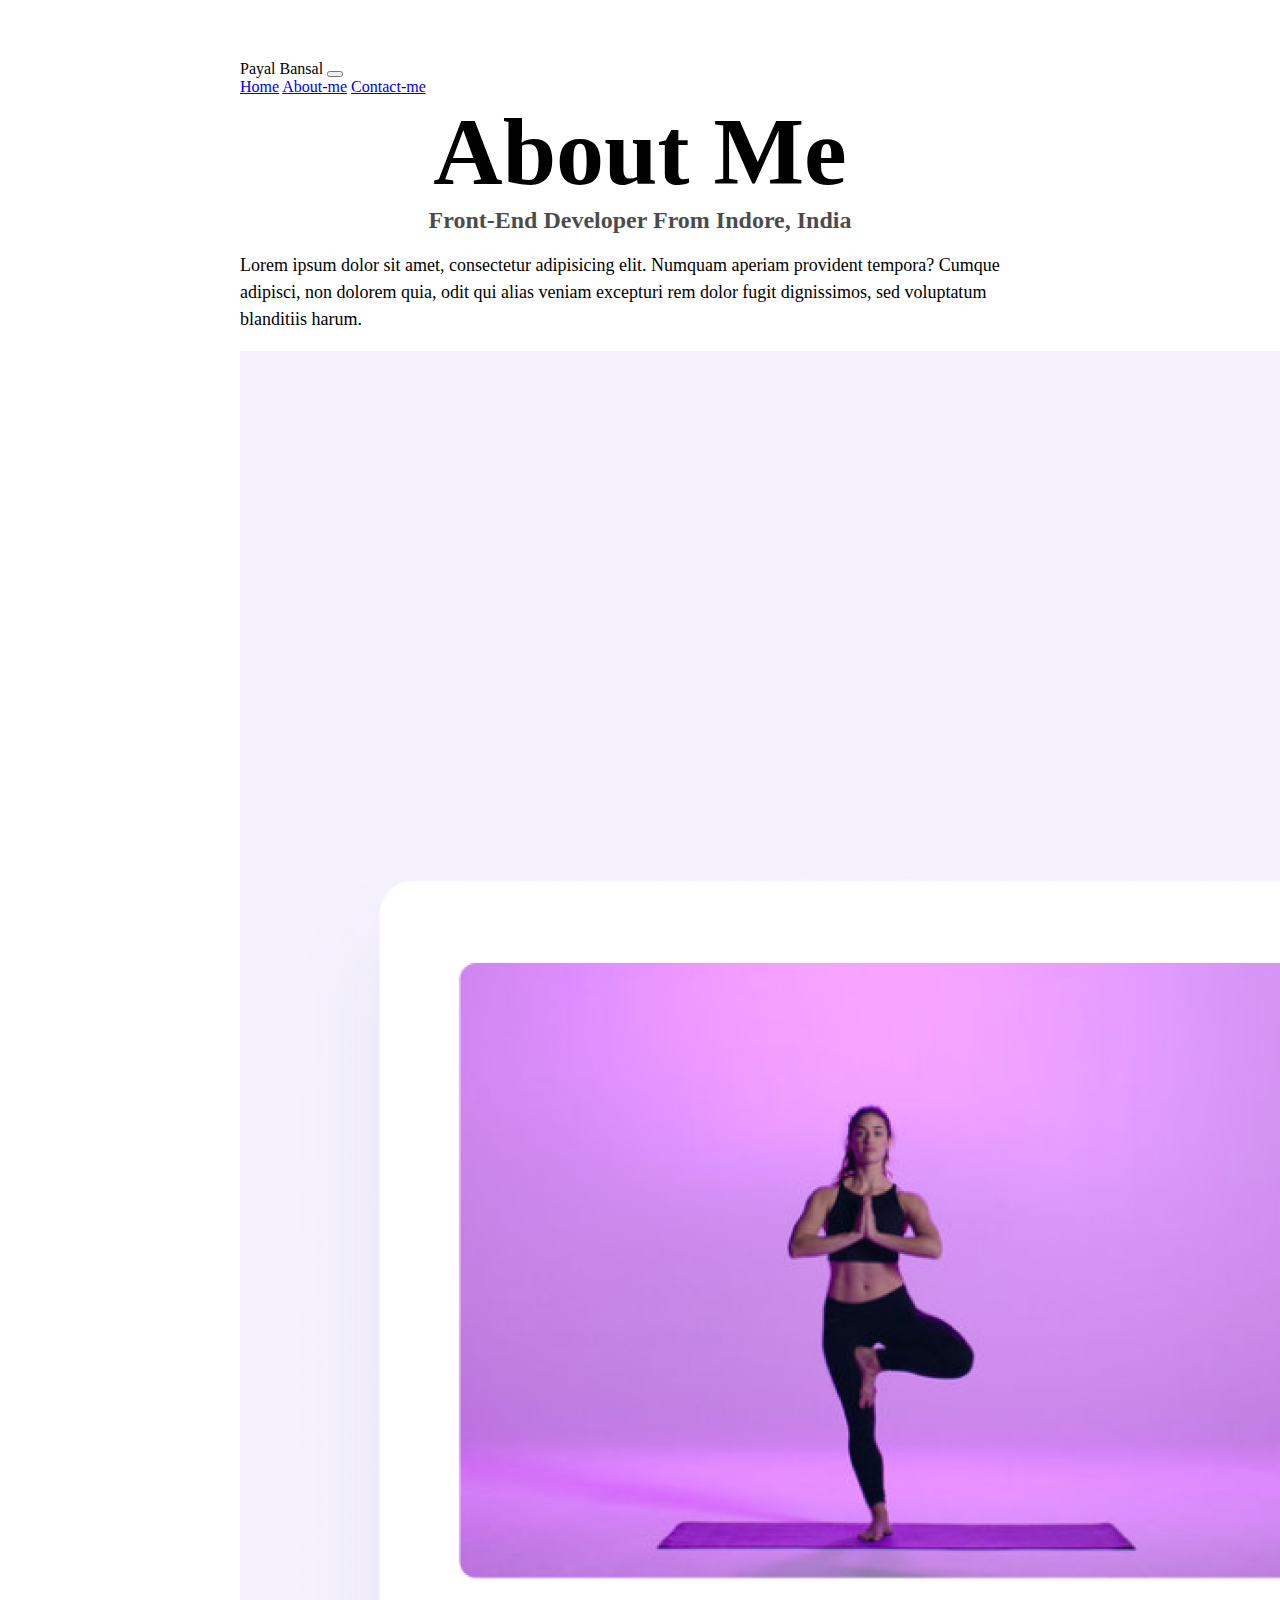
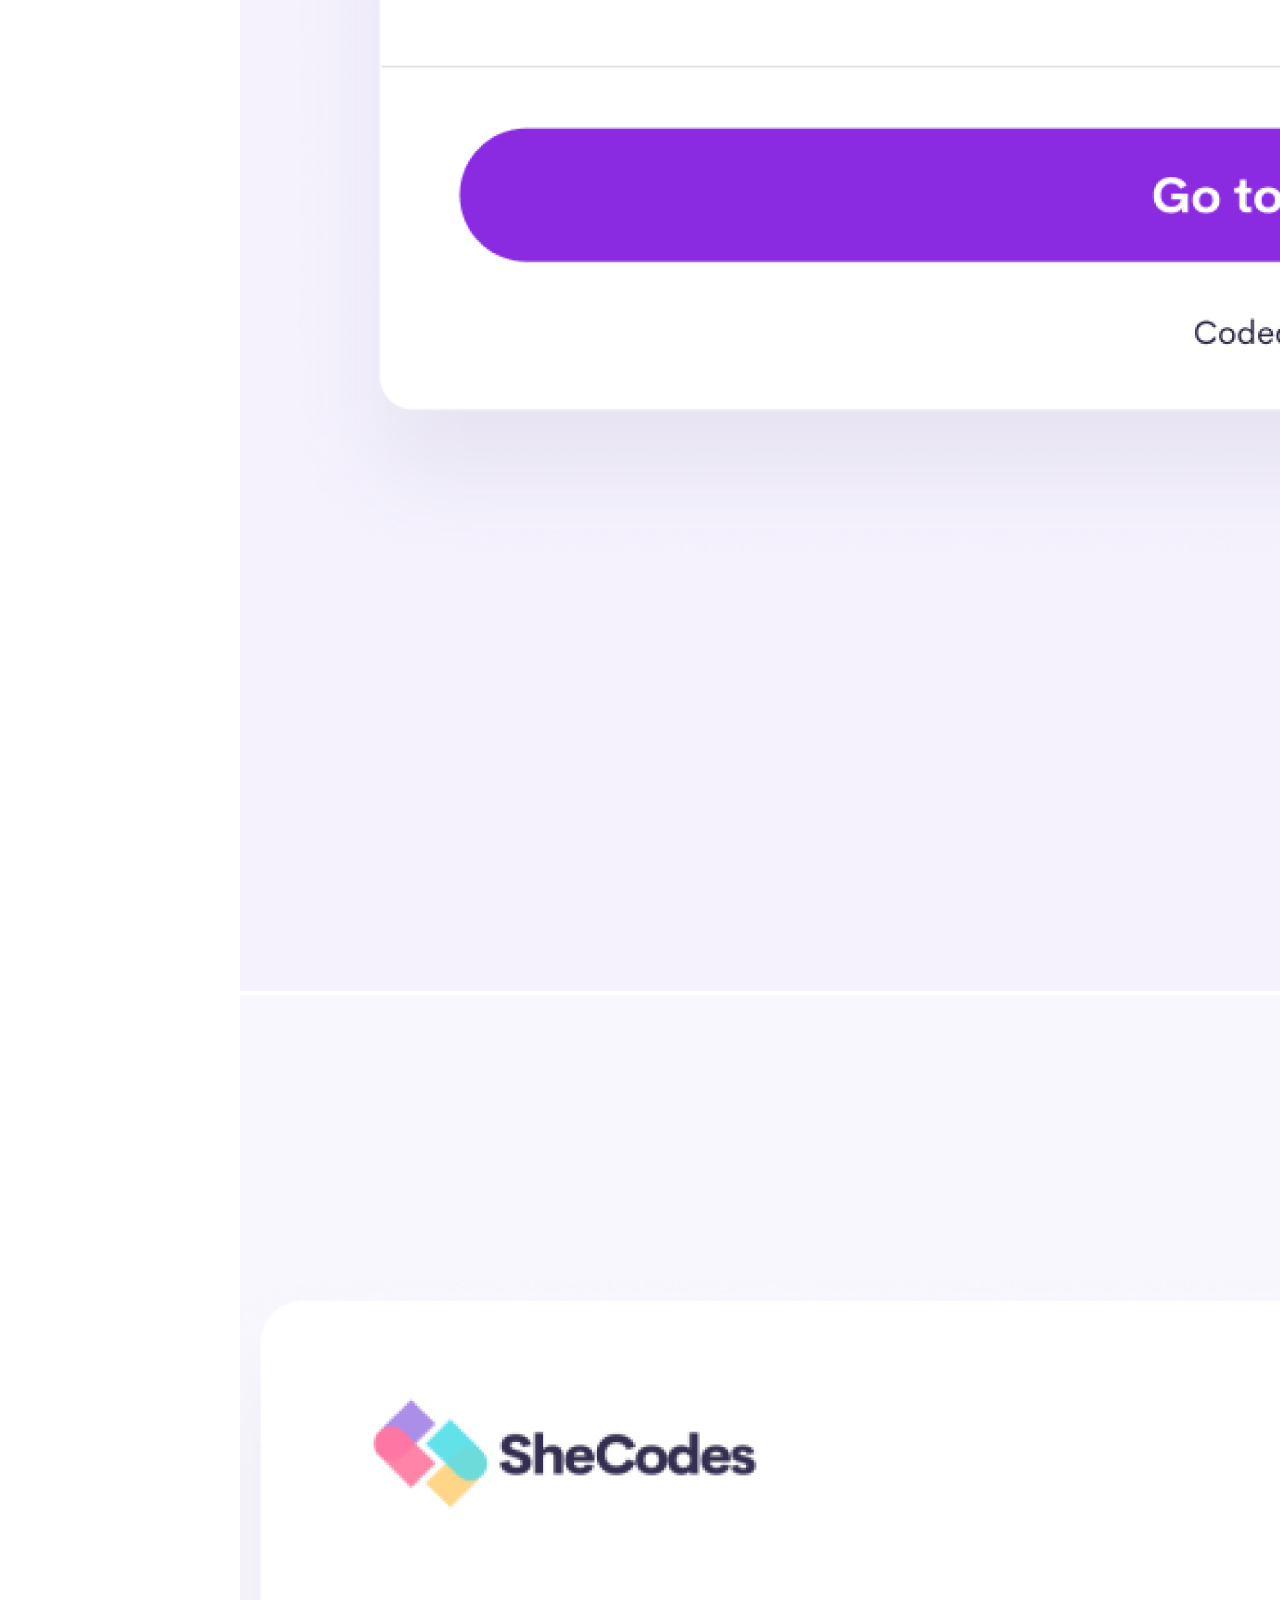
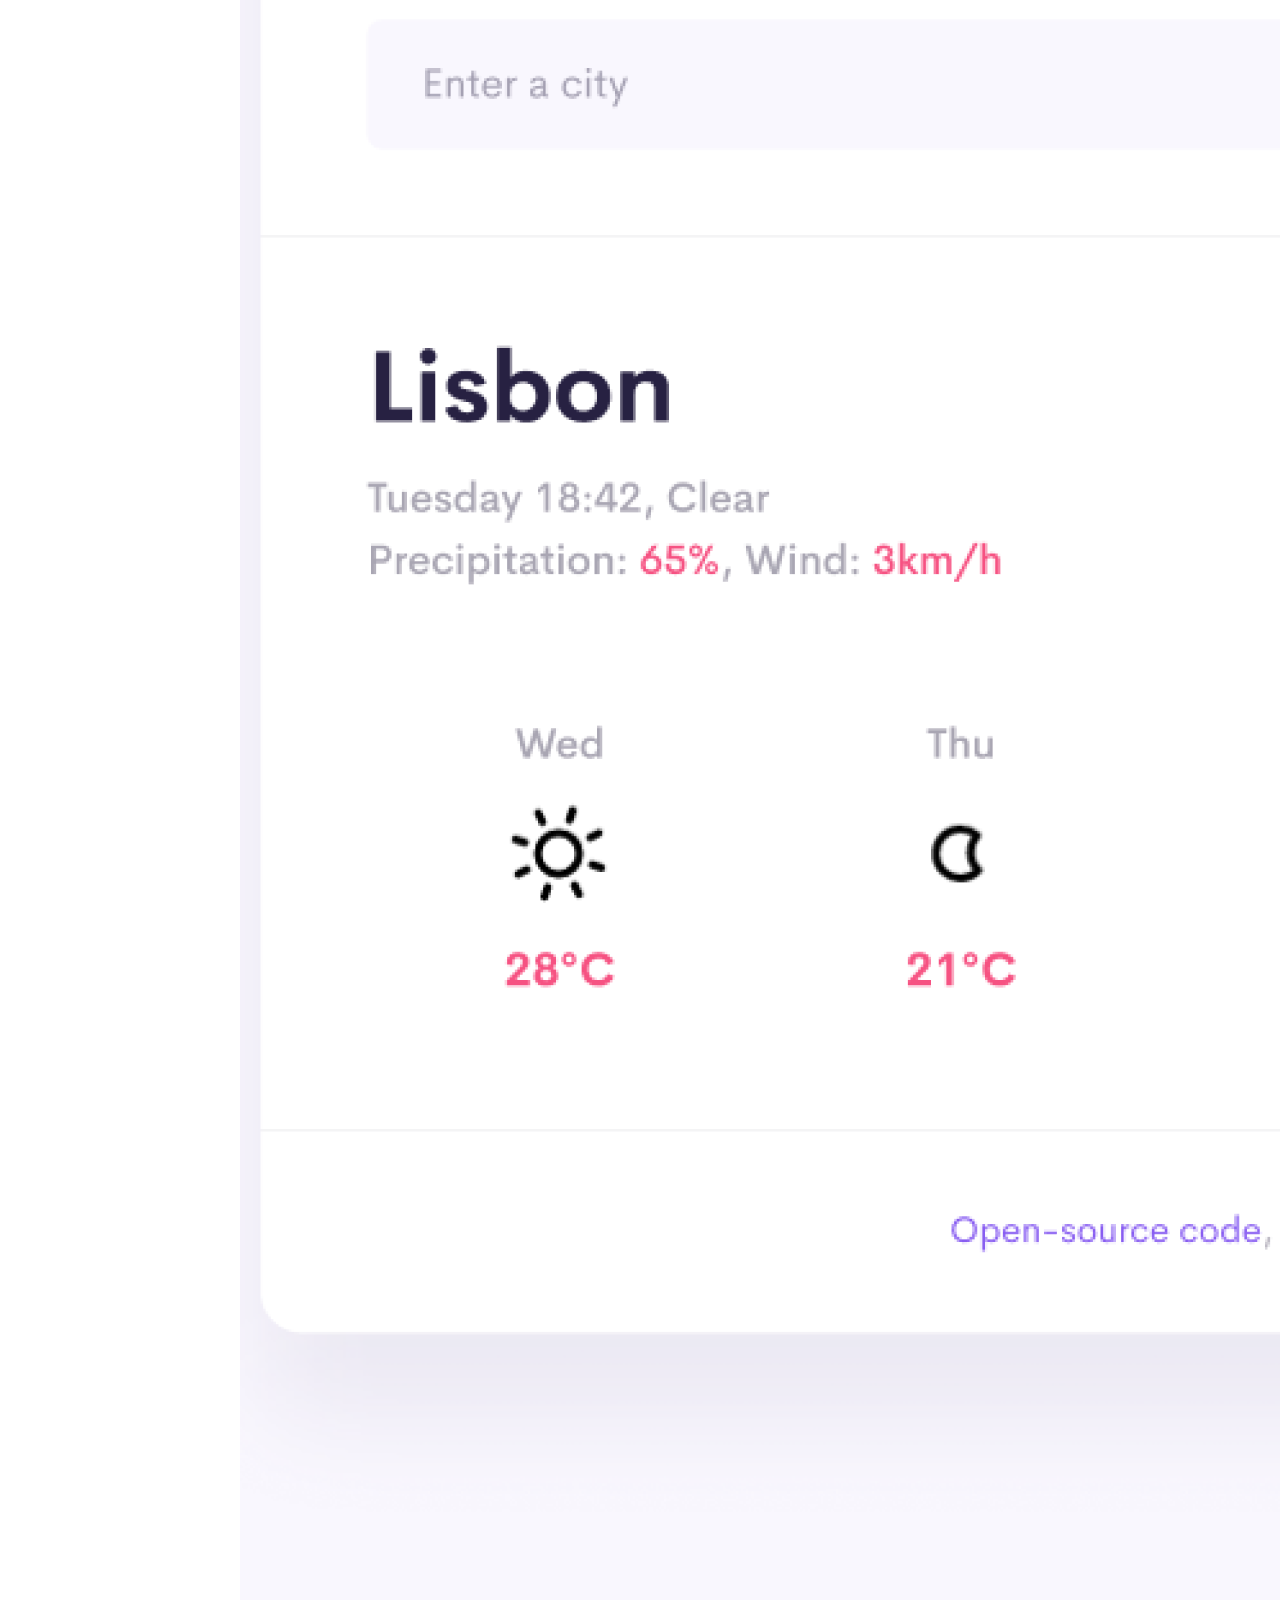
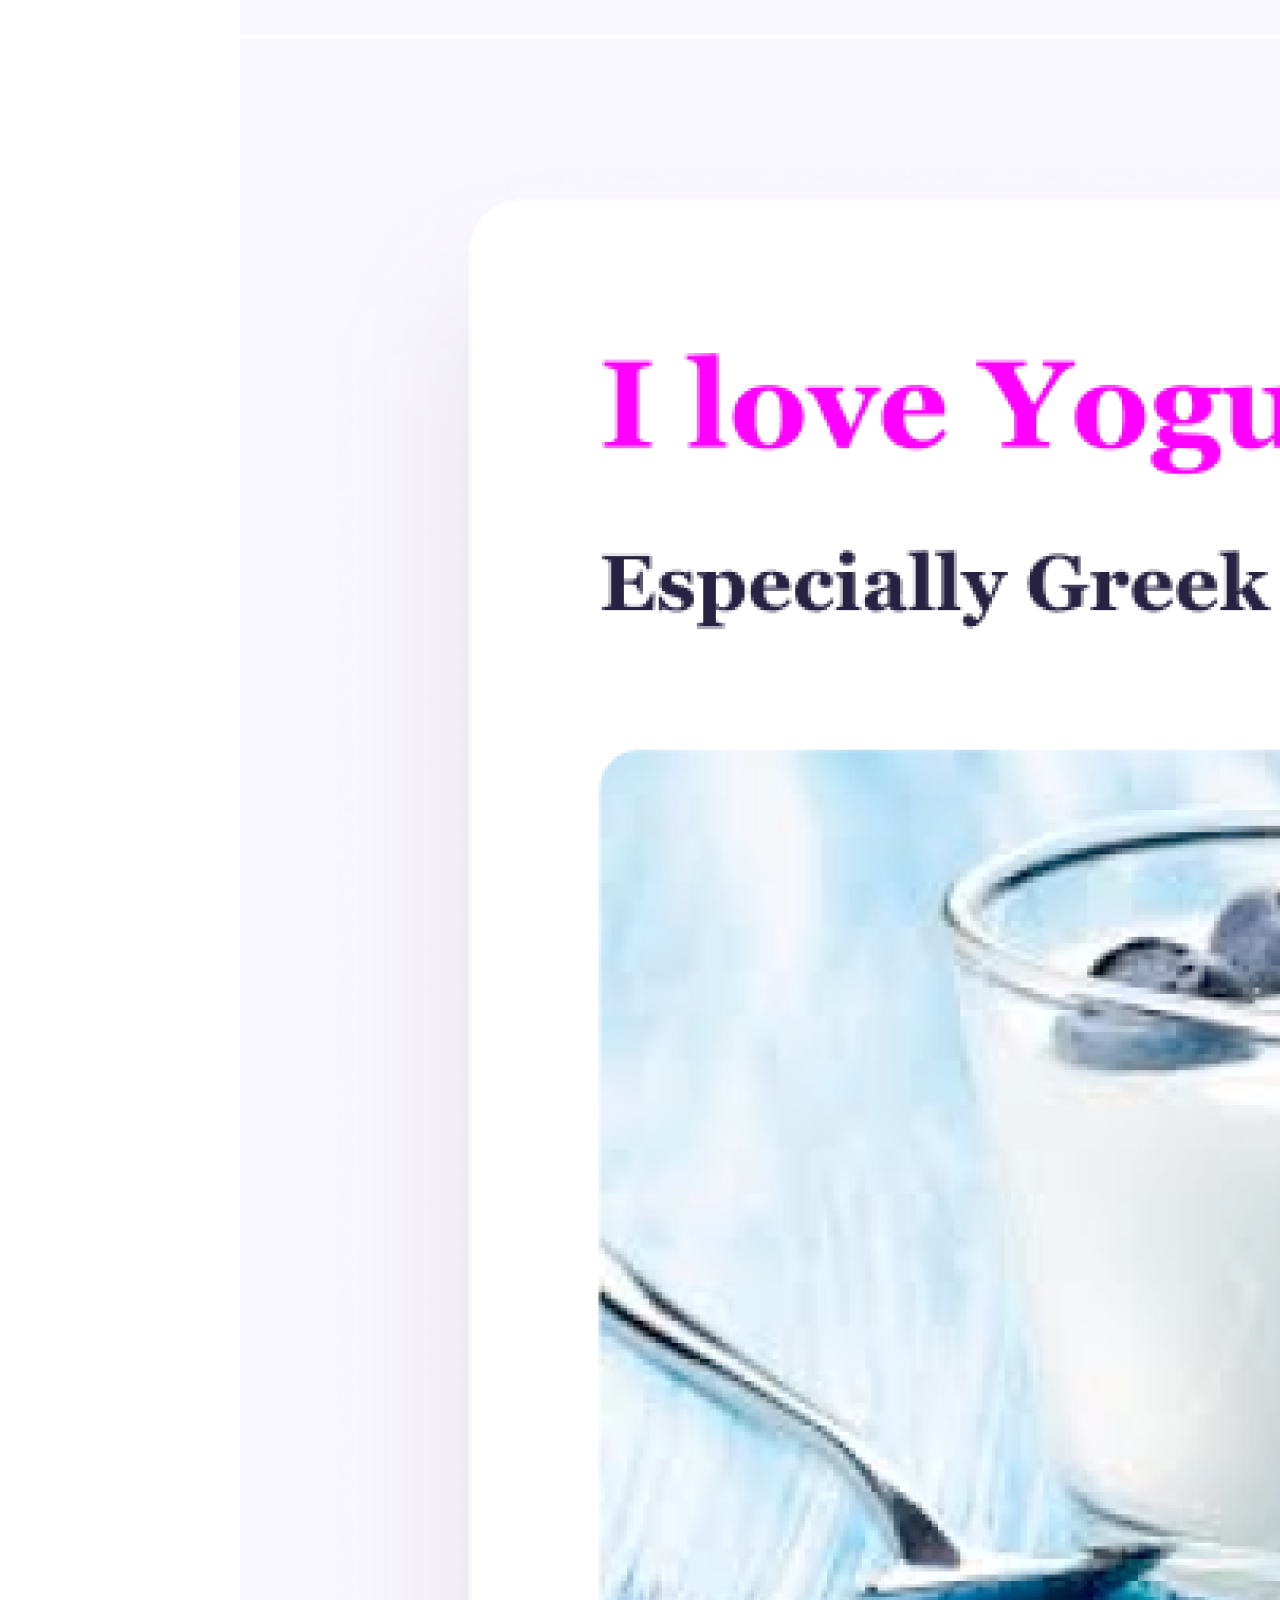
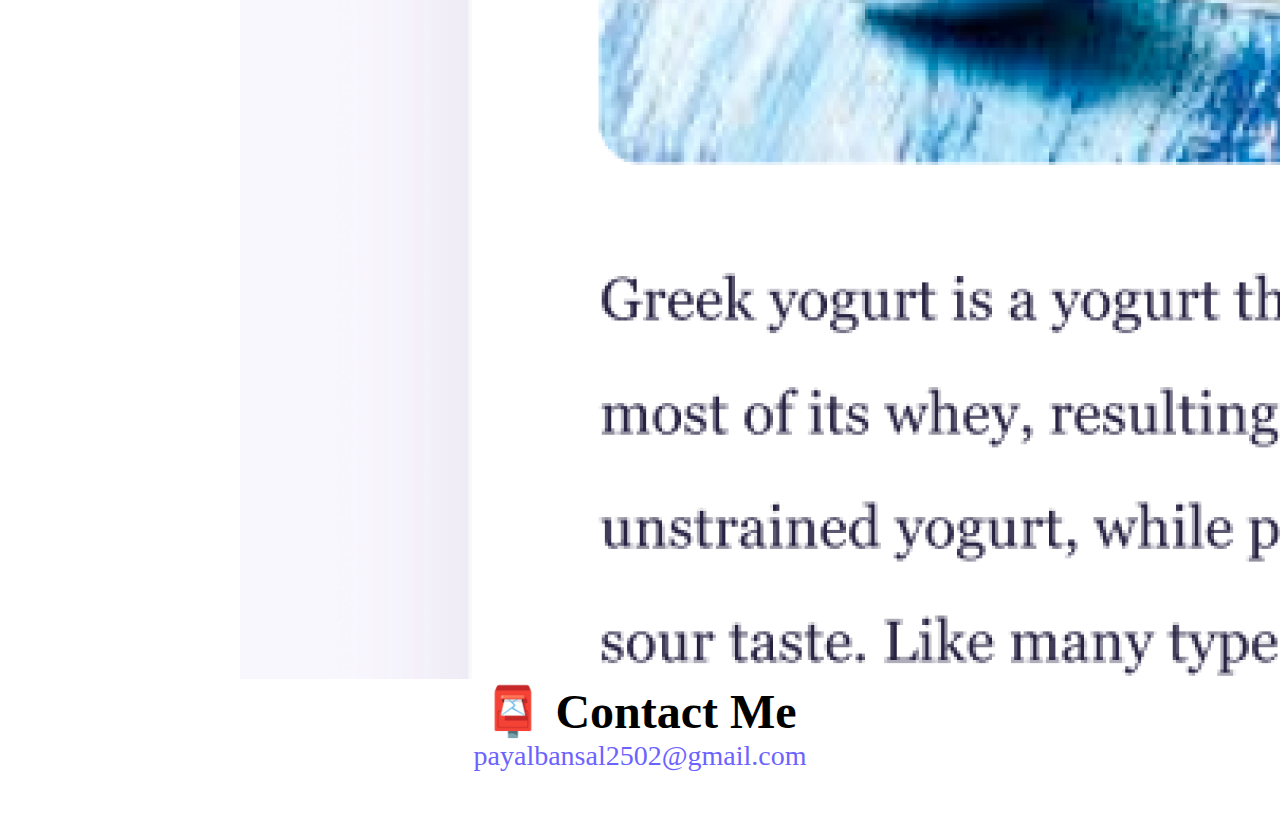
==== about.html @ 7b80d1b8 "added index, about&css" ====
<!DOCTYPE html>
<html lang="en">

<head>
  <meta charset="UTF-8" />
  <meta http-equiv="X-UA-Compatible" content="IE=edge" />
  <meta name="viewport" content="width=device-width, initial-scale=1.0" />
  <!-- CSS only -->
  <link href="https://cdn.jsdelivr.net/npm/bootstrap@5.2.3/dist/css/bootstrap.min.css" rel="stylesheet"
    integrity="sha384-rbsA2VBKQhggwzxH7pPCaAqO46MgnOM80zW1RWuH61DGLwZJEdK2Kadq2F9CUG65" crossorigin="anonymous" />

  <!-- JavaScript Bundle with Popper -->
  <script src="https://cdn.jsdelivr.net/npm/bootstrap@5.2.3/dist/js/bootstrap.bundle.min.js"
    integrity="sha384-kenU1KFdBIe4zVF0s0G1M5b4hcpxyD9F7jL+jjXkk+Q2h455rYXK/7HAuoJl+0I4"
    crossorigin="anonymous"></script>

  <link rel="stylesheet" href="/css/style.css" />
  <title>About PayalBansal</title>
</head>

<body>
  <nav class="navbar navbar-expand-lg bg-light fixed-top">
    <div class="container-fluid">
      Payal Bansal
      <a class="navbar-brand" href="#"></a>
      <button class="navbar-toggler" type="button" data-bs-toggle="collapse" data-bs-target="#navbarNavAltMarkup"
        aria-controls="navbarNavAltMarkup" aria-expanded="false" aria-label="Toggle navigation">
        <span class="navbar-toggler-icon"></span>
      </button>
      <div class="collapse navbar-collapse" id="navbarNavAltMarkup">
        <div class="navbar-nav">
          <a class="nav-link active" aria-current="page" href="index.html">Home</a>
          <a class="nav-link" href="about.html">About-me</a>
          <a class="nav-link" href="about.html#contact">Contact-me</a>
        </div>
      </div>
    </div>
  </nav>
  <h1 class="text-center">About me</h1>
  <h3 class="text-center">Front-end developer from Indore, India</h3>
  <div class="about-paragraphs text-center">
    <p>
      Lorem ipsum dolor sit amet, consectetur adipisicing elit. Numquam
      aperiam provident tempora? Cumque adipisci, non dolorem quia, odit qui
      alias veniam excepturi rem dolor fugit dignissimos, sed voluptatum
      blanditiis harum.
    </p>
  </div>
  <div class="container-fluid">
    <div class="d-flex row">
      <div class="col-sm-4">
        <img src="images/yoga.png" class="img-fluid rounded p-2 shadow w-100 h-auto" />
      </div>
      <div class="col-sm-4">
        <img src="images/weather.png" class="img-fluid rounded p-2 shadow w-100 h-auto" />
      </div>
      <div class="col-sm-4">
        <img src="images/yogurt.png" class="img-fluid rounded p-2 shadow w-100 h-auto" />
      </div>
    </div>
  </div>
  <div id="contact">
    <h2 class="mt-5">📮 Contact me</h2>
    <a href="mailto:payalbansal2502@gmail.com" class="email-link">
      payalbansal2502@gmail.com
    </a>
  </div>
</body>

</html>
---- css/style.css ----
:root {
  --primary-color: #6c63ff;
  --secondary-color: #f5f2fe;
  --box-shadow: 0 5px 10px rgba(0, 0, 0, 0.3);
}

body {
  margin: 60px auto;
  max-width: 800px;
}

h1,
h2,
h3 {
  text-align: center;
  margin: 0;
  text-transform: capitalize;
}

h1 {
  font-size: 96px;
}

h2 {
  font-size: 48px;
}

h3 {
  font-size: 24px;
  opacity: 0.7;
}

p {
  font-size: 18px;
  line-height: 1.5;
}

.navigation-links {
  display: flex;
  margin-top: 40px;
  justify-content: center;
}

.navigation-links a {
  margin: 20px;
  border-radius: 4px;
  padding: 20px 15px;
  text-decoration: none;
  text-transform: capitalize;
}

.contact-link {
  background: var(--primary-color);
  box-shadow: var(--box-shadow);
  color: white;
}

.about-link {
  color: var(--primary-color);
  border: 1px solid var(--primary-color);
}

.homepage-link {
  color: var(--primary-color);
  text-align: center;
  display: block;
}

.email-link {
  display: flex;
  justify-content: center;
  color: var(--primary-color);
  font-size: 28px;
  text-decoration: none;
}

.email-link:hover {
  text-decoration: underline;
}

.primary-link {
  background: var(--primary-color);
  box-shadow: var(--box-shadow);
  color: white;
  border-radius: 4px;
  padding: 20px 15px;
  text-decoration: none;
  text-transform: capitalize;
}
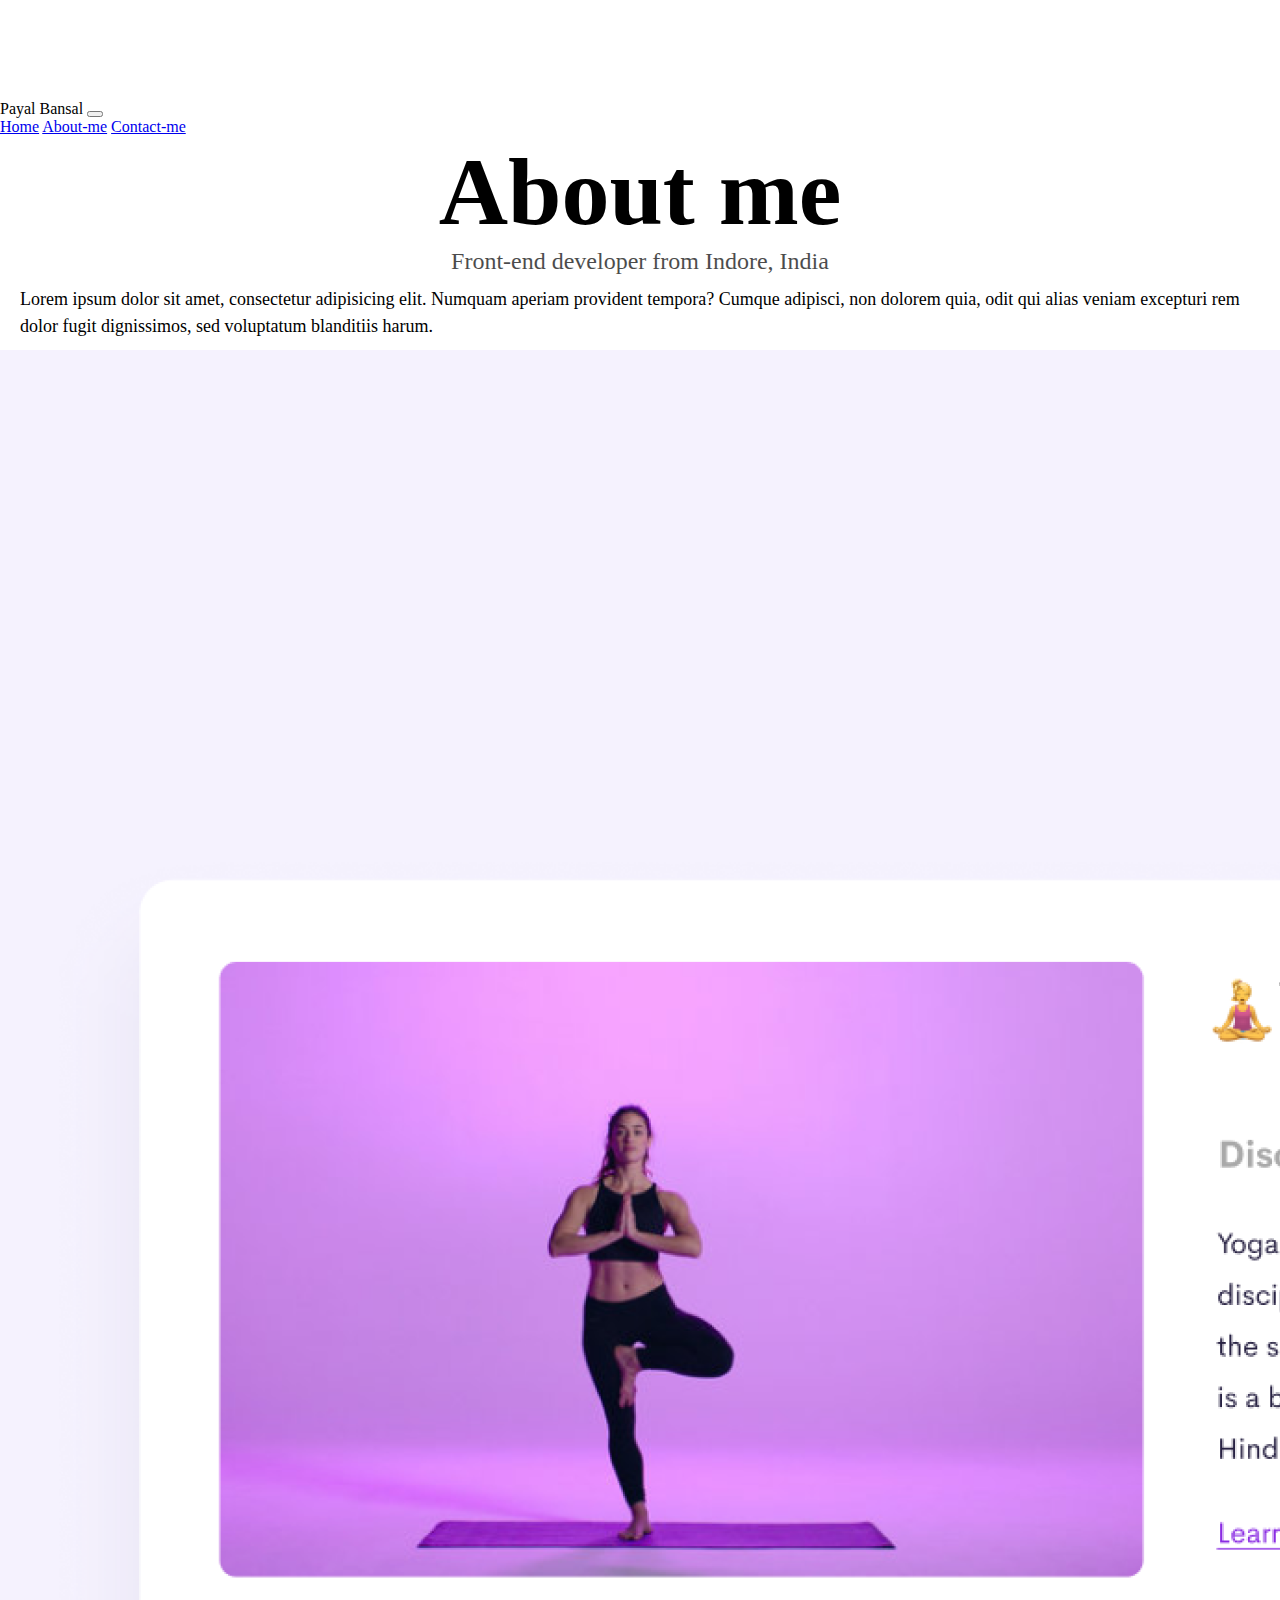
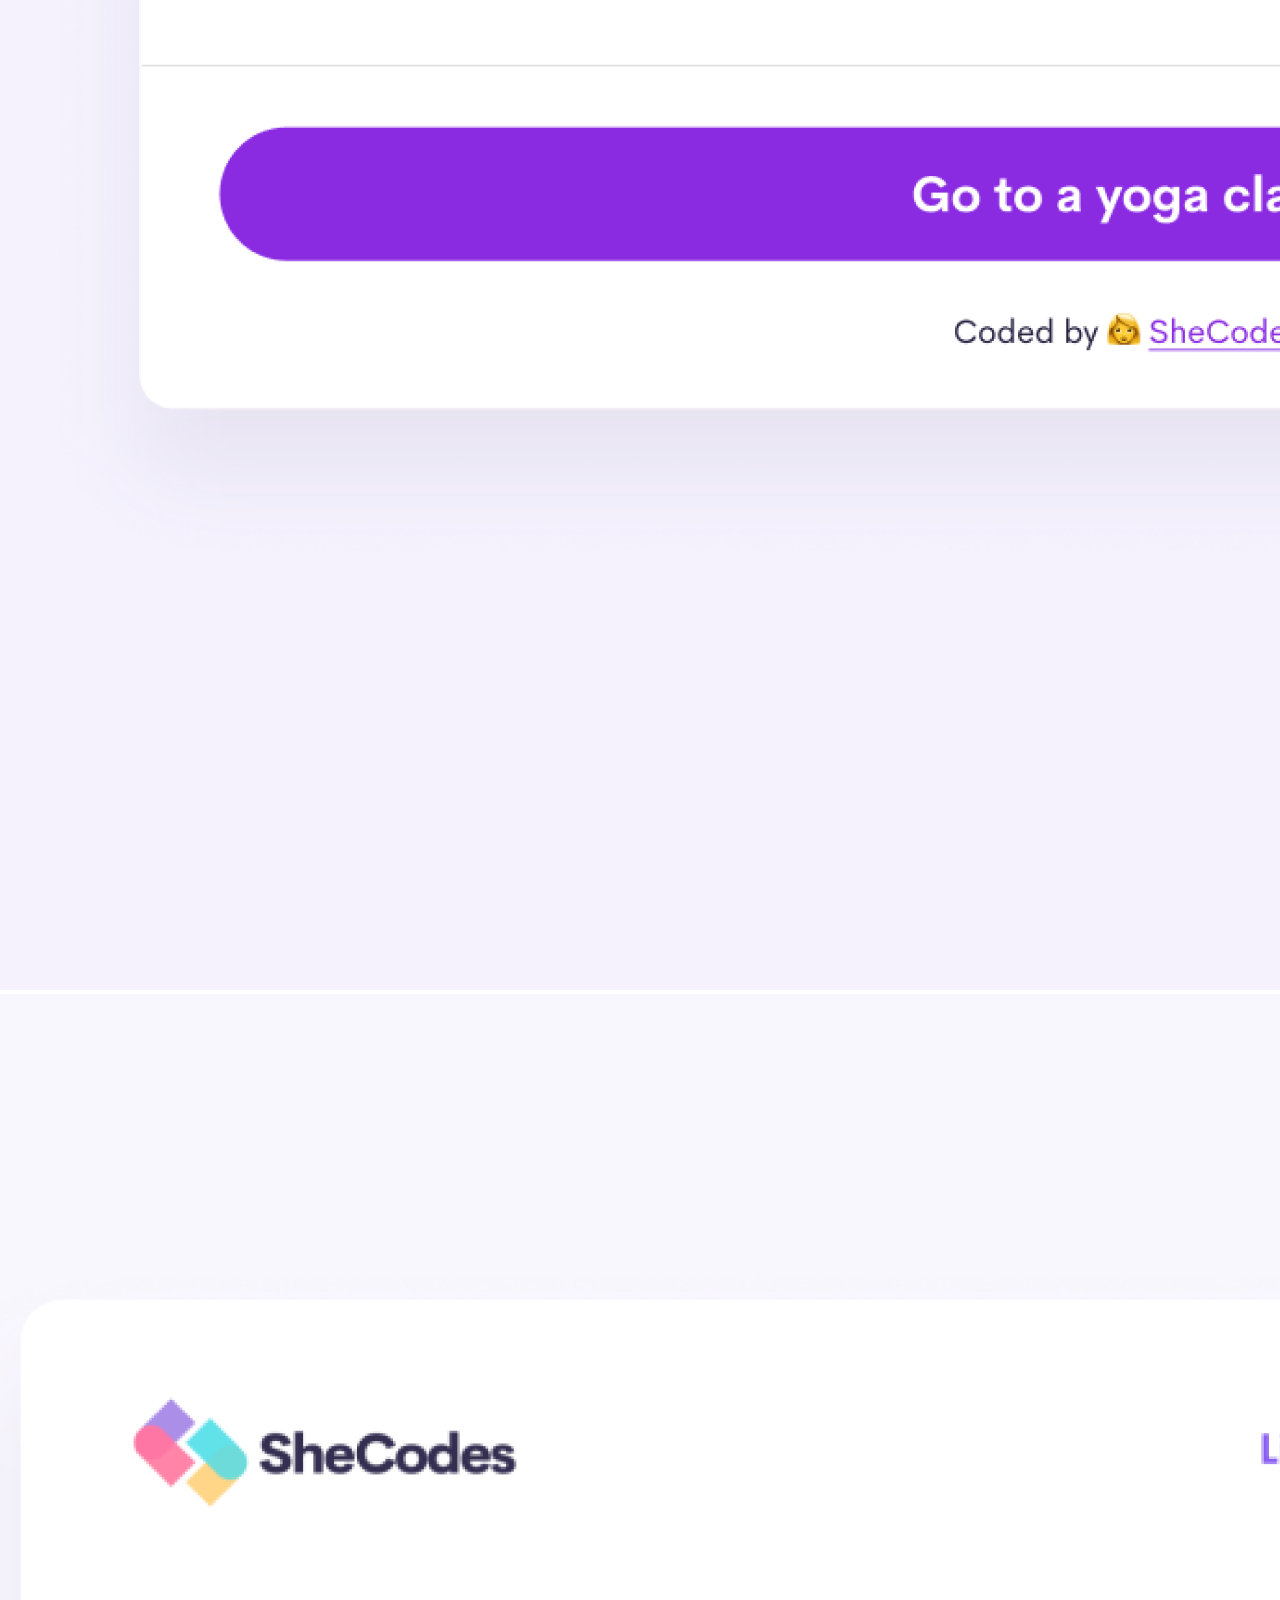
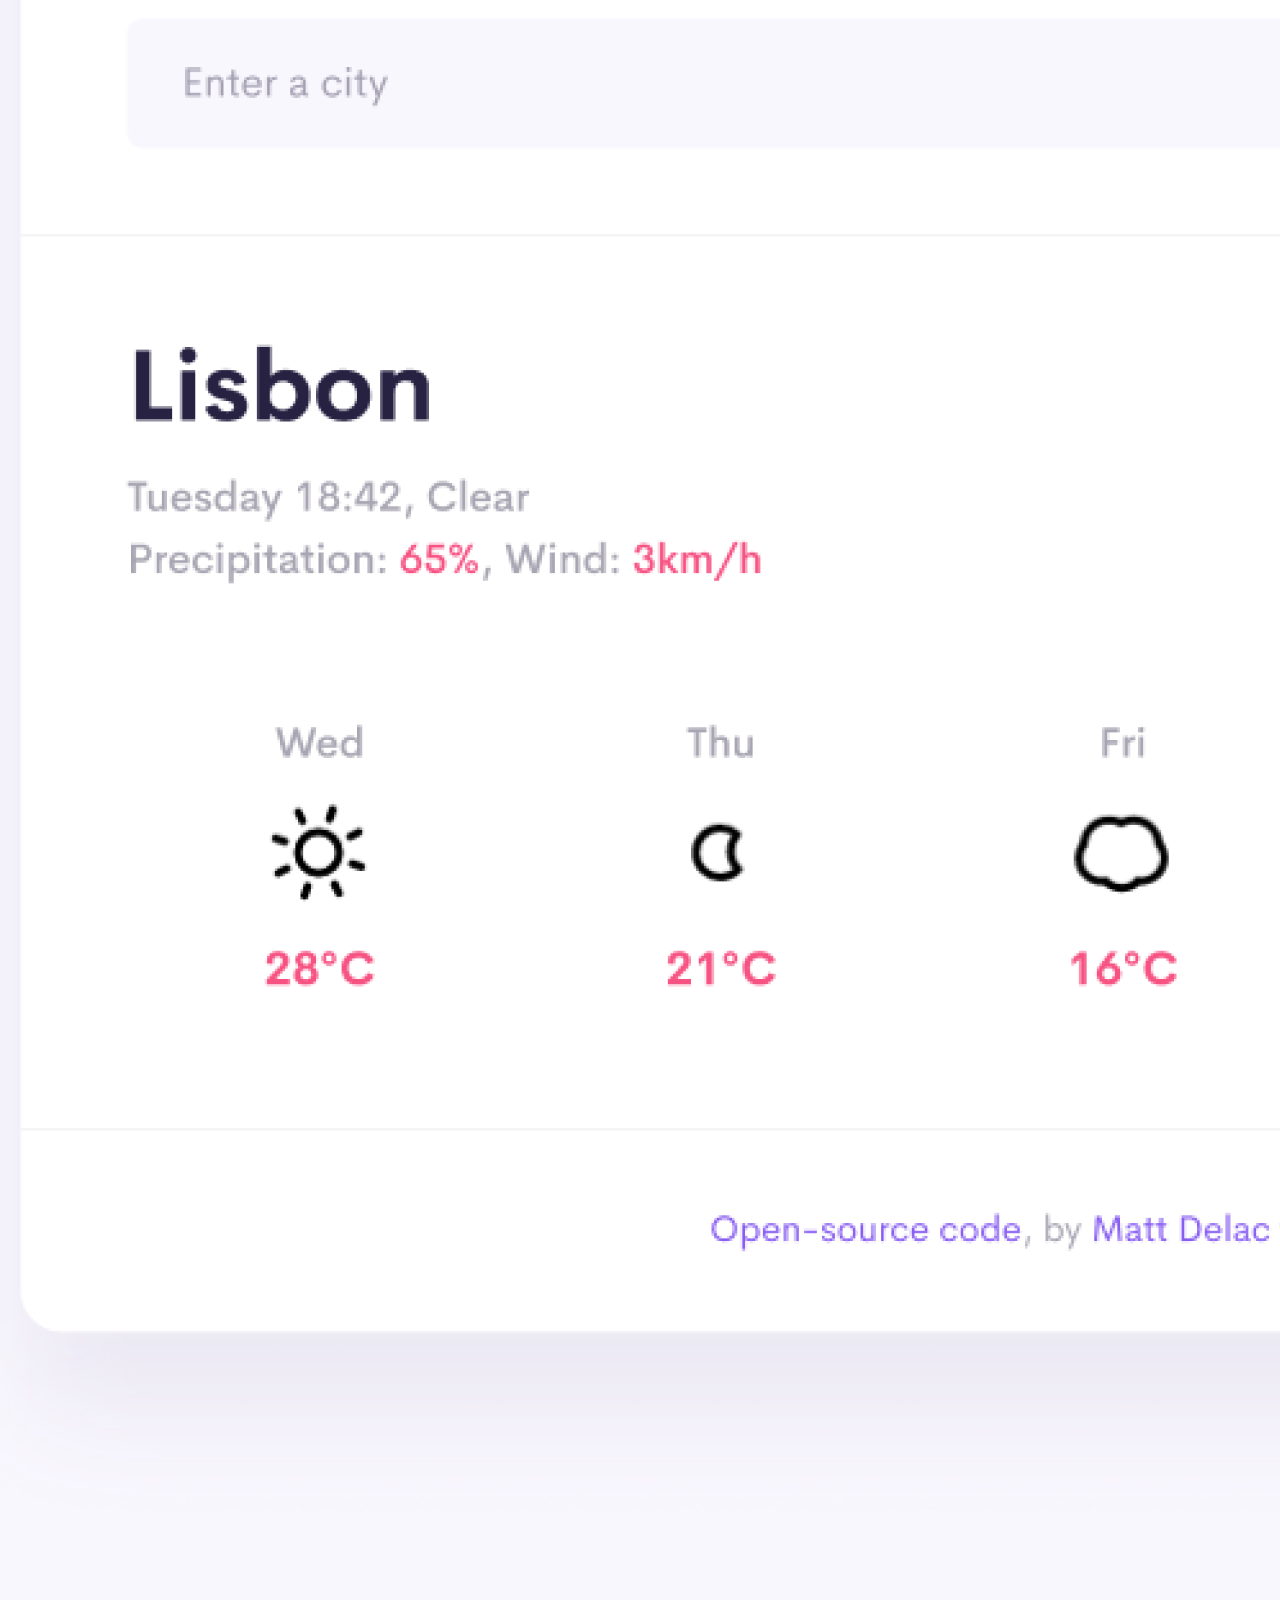
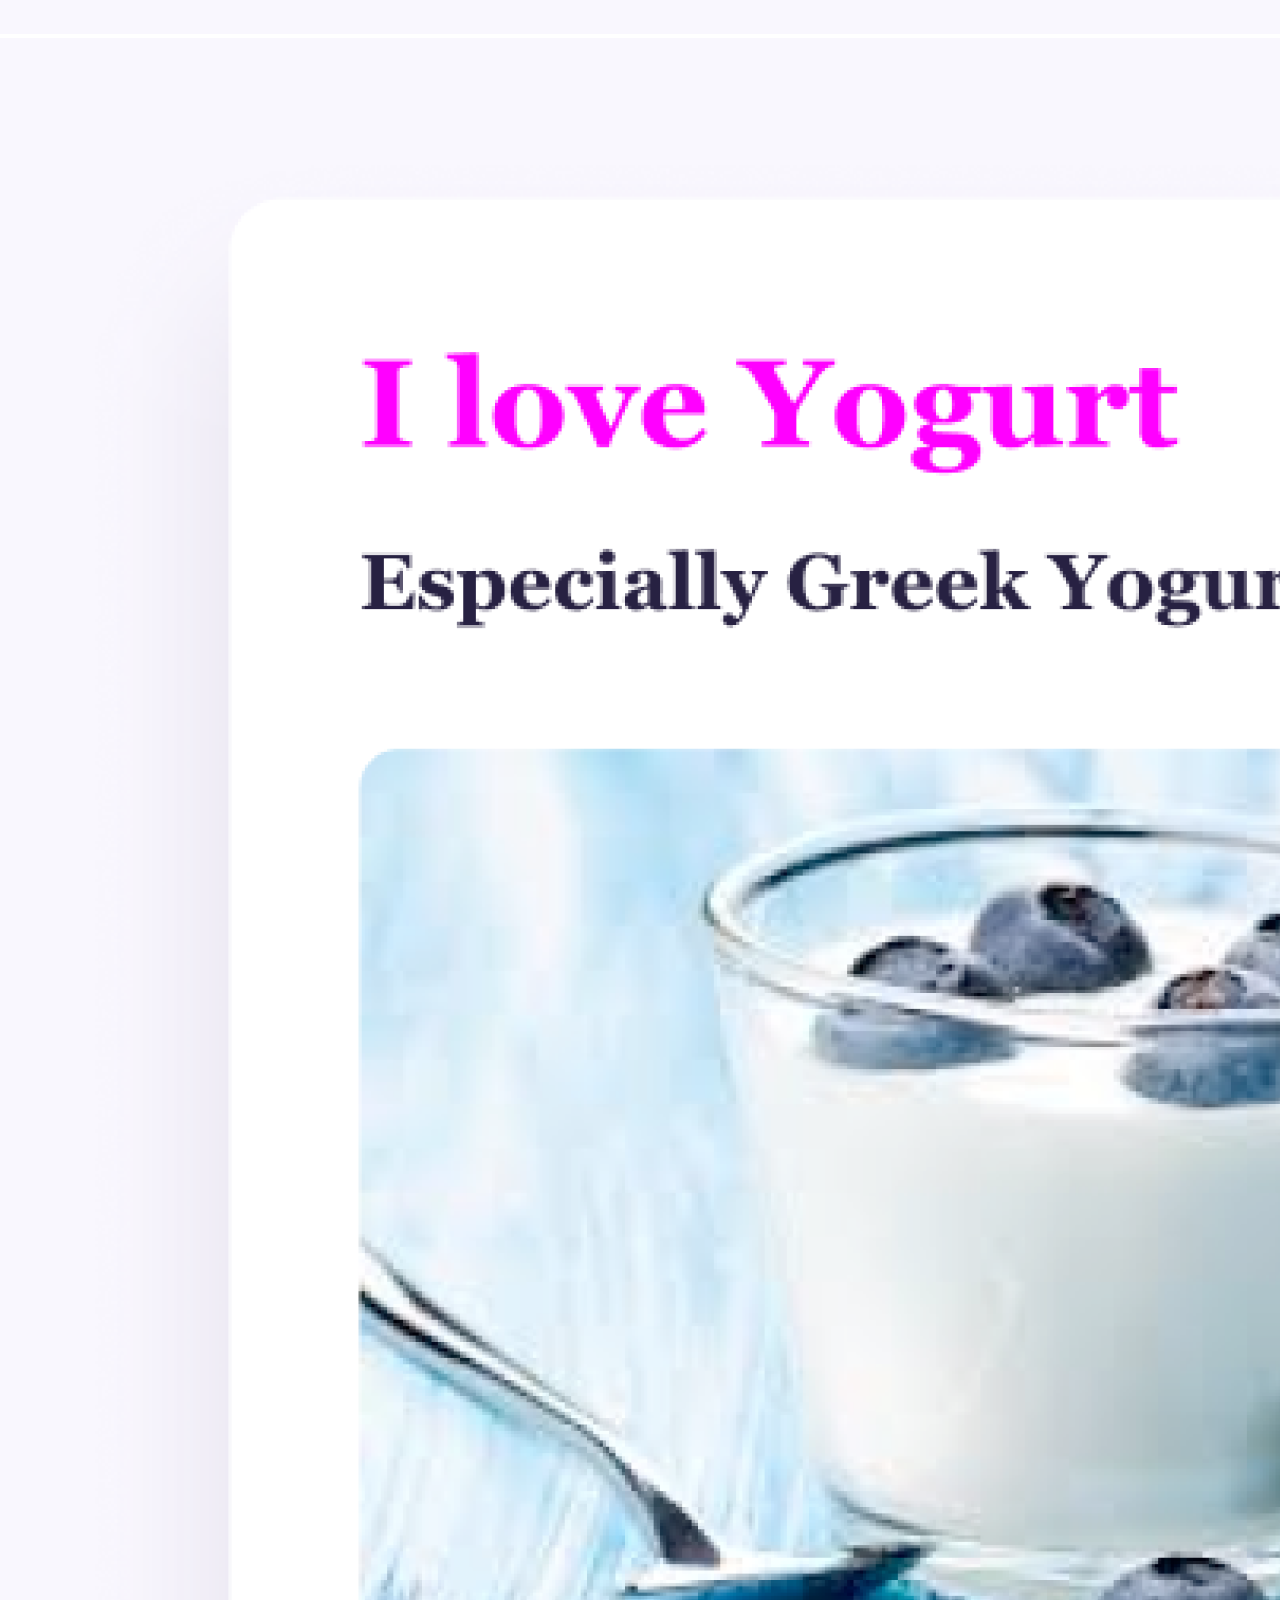
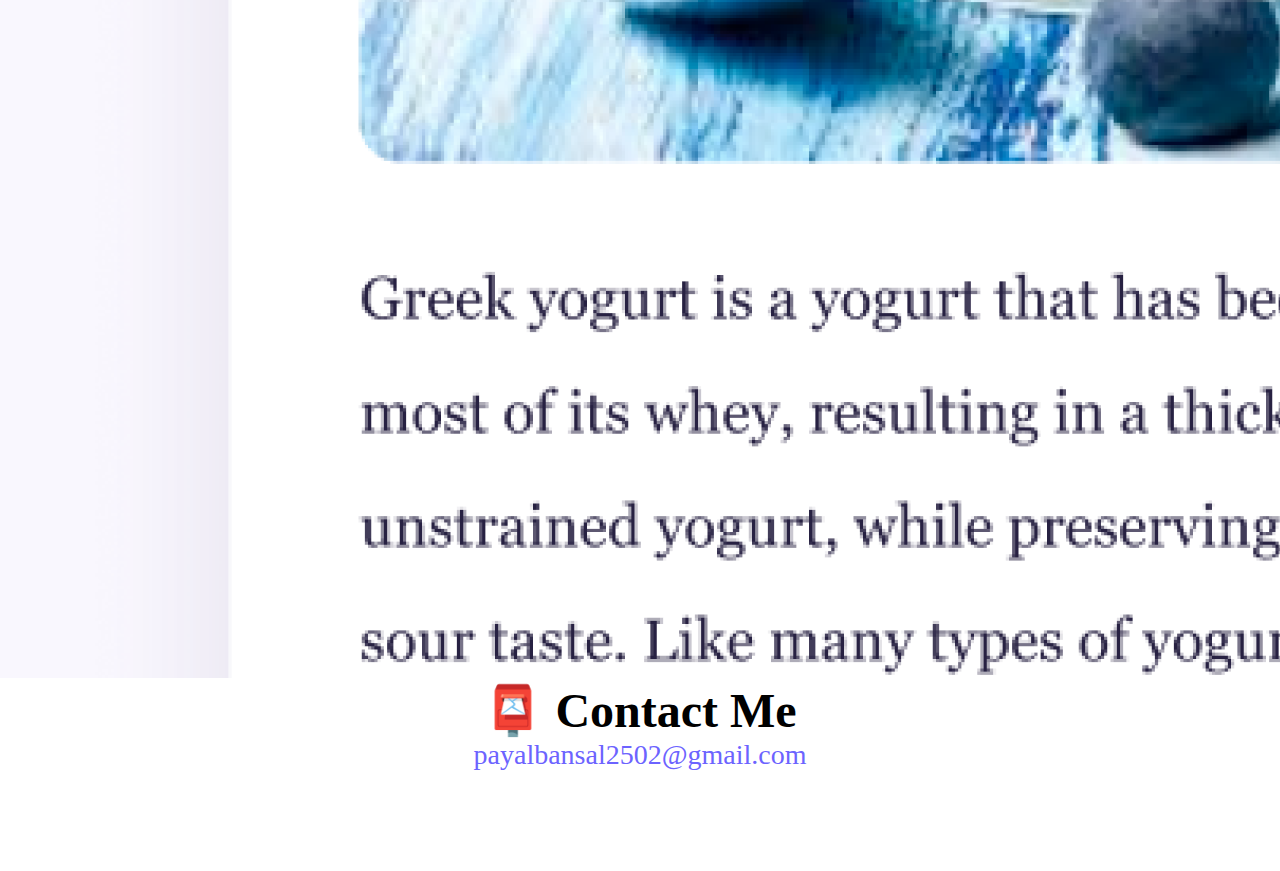
==== commit b0d03b28: "added seo to links and head" ====
--- a/about.html
+++ b/about.html
@@ -5,6 +5,7 @@
   <meta charset="UTF-8" />
   <meta http-equiv="X-UA-Compatible" content="IE=edge" />
   <meta name="viewport" content="width=device-width, initial-scale=1.0" />
+  <meta name="description" content=" Payal Bansal Front-end developer from Indore,India" />
   <!-- CSS only -->
   <link href="https://cdn.jsdelivr.net/npm/bootstrap@5.2.3/dist/css/bootstrap.min.css" rel="stylesheet"
     integrity="sha384-rbsA2VBKQhggwzxH7pPCaAqO46MgnOM80zW1RWuH61DGLwZJEdK2Kadq2F9CUG65" crossorigin="anonymous" />
@@ -15,7 +16,7 @@
     crossorigin="anonymous"></script>
 
   <link rel="stylesheet" href="/css/style.css" />
-  <title>About PayalBansal</title>
+  <title>About Payal Bansal</title>
 </head>
 
 <body>
@@ -45,7 +46,7 @@
       alias veniam excepturi rem dolor fugit dignissimos, sed voluptatum
       blanditiis harum.
     </p>
-  </div>
+   </div>
   <div class="container-fluid">
     <div class="d-flex row">
       <div class="col-sm-4">
@@ -61,7 +62,7 @@
   </div>
   <div id="contact">
     <h2 class="mt-5">📮 Contact me</h2>
-    <a href="mailto:payalbansal2502@gmail.com" class="email-link">
+    <a href="mailto:payalbansal2502@gmail.com" class="email-link" title="mail to Payal Bansal">
       payalbansal2502@gmail.com
     </a>
   </div>
--- a/css/style.css
+++ b/css/style.css
@@ -3,10 +3,8 @@
   --secondary-color: #f5f2fe;
   --box-shadow: 0 5px 10px rgba(0, 0, 0, 0.3);
 }
-
 body {
-  margin: 60px auto;
-  max-width: 800px;
+  margin: 100px 0px;
 }
 
 h1,
@@ -14,7 +12,7 @@
 h3 {
   text-align: center;
   margin: 0;
-  text-transform: capitalize;
+  
 }
 
 h1 {
@@ -23,18 +21,24 @@
 
 h2 {
   font-size: 48px;
+  text-transform: capitalize;
 }
 
 h3 {
   font-size: 24px;
   opacity: 0.7;
+  line-height: 1.2;
+  font-weight: 500;
 }
 
 p {
   font-size: 18px;
   line-height: 1.5;
+  margin: 10px;
 }
-
+.about-paragraphs {
+  margin: 10px;
+}
 .navigation-links {
   display: flex;
   margin-top: 40px;
@@ -86,5 +90,28 @@
   padding: 20px 15px;
   text-decoration: none;
   text-transform: capitalize;
+
 }
 
+@media (max-width: 576px) {
+  h1 {
+    font-size: 48px;
+    line-height: 1.5;
+  }
+
+  h1,
+  h2,
+  h3 {
+    text-align: center;
+  }
+
+  h2 {
+    font-size: 32px;
+  }
+  .project-link{
+    display: block;
+    margin: 0 20px;
+  }
+  
+}
+
